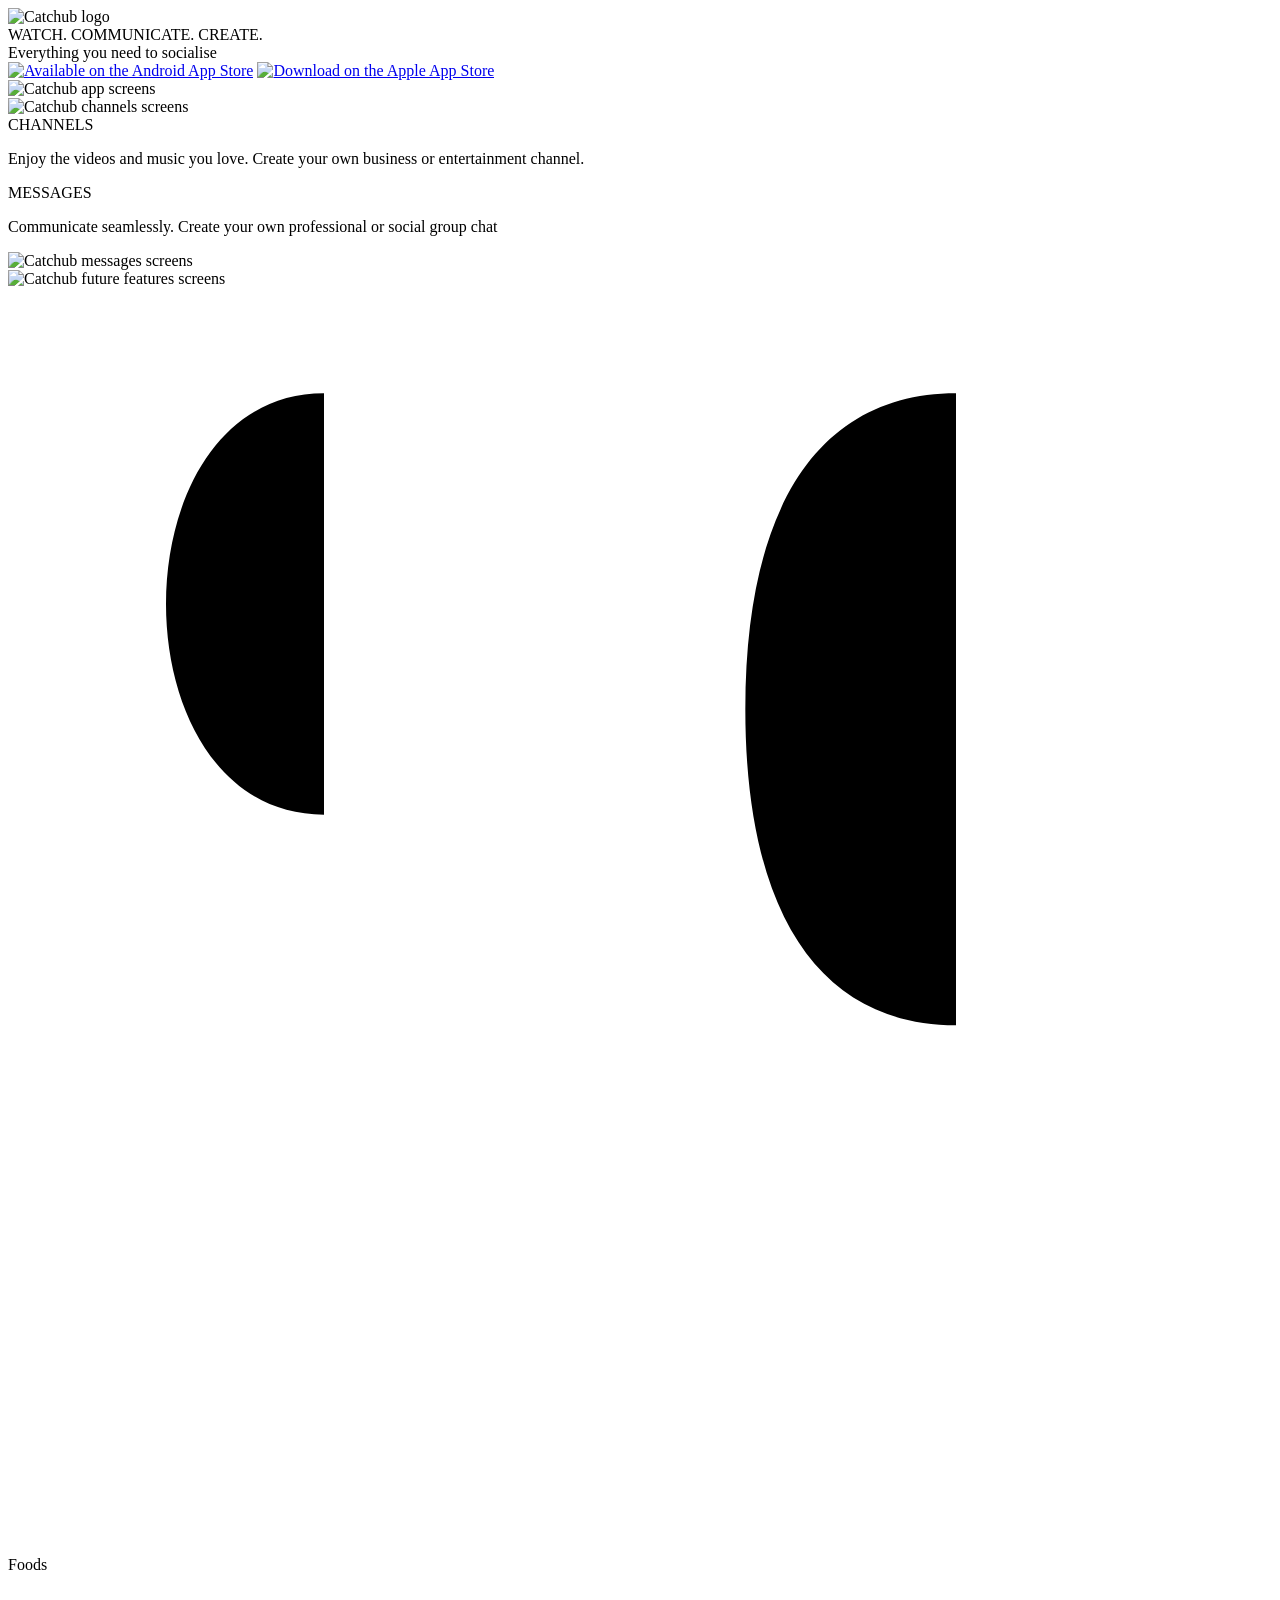
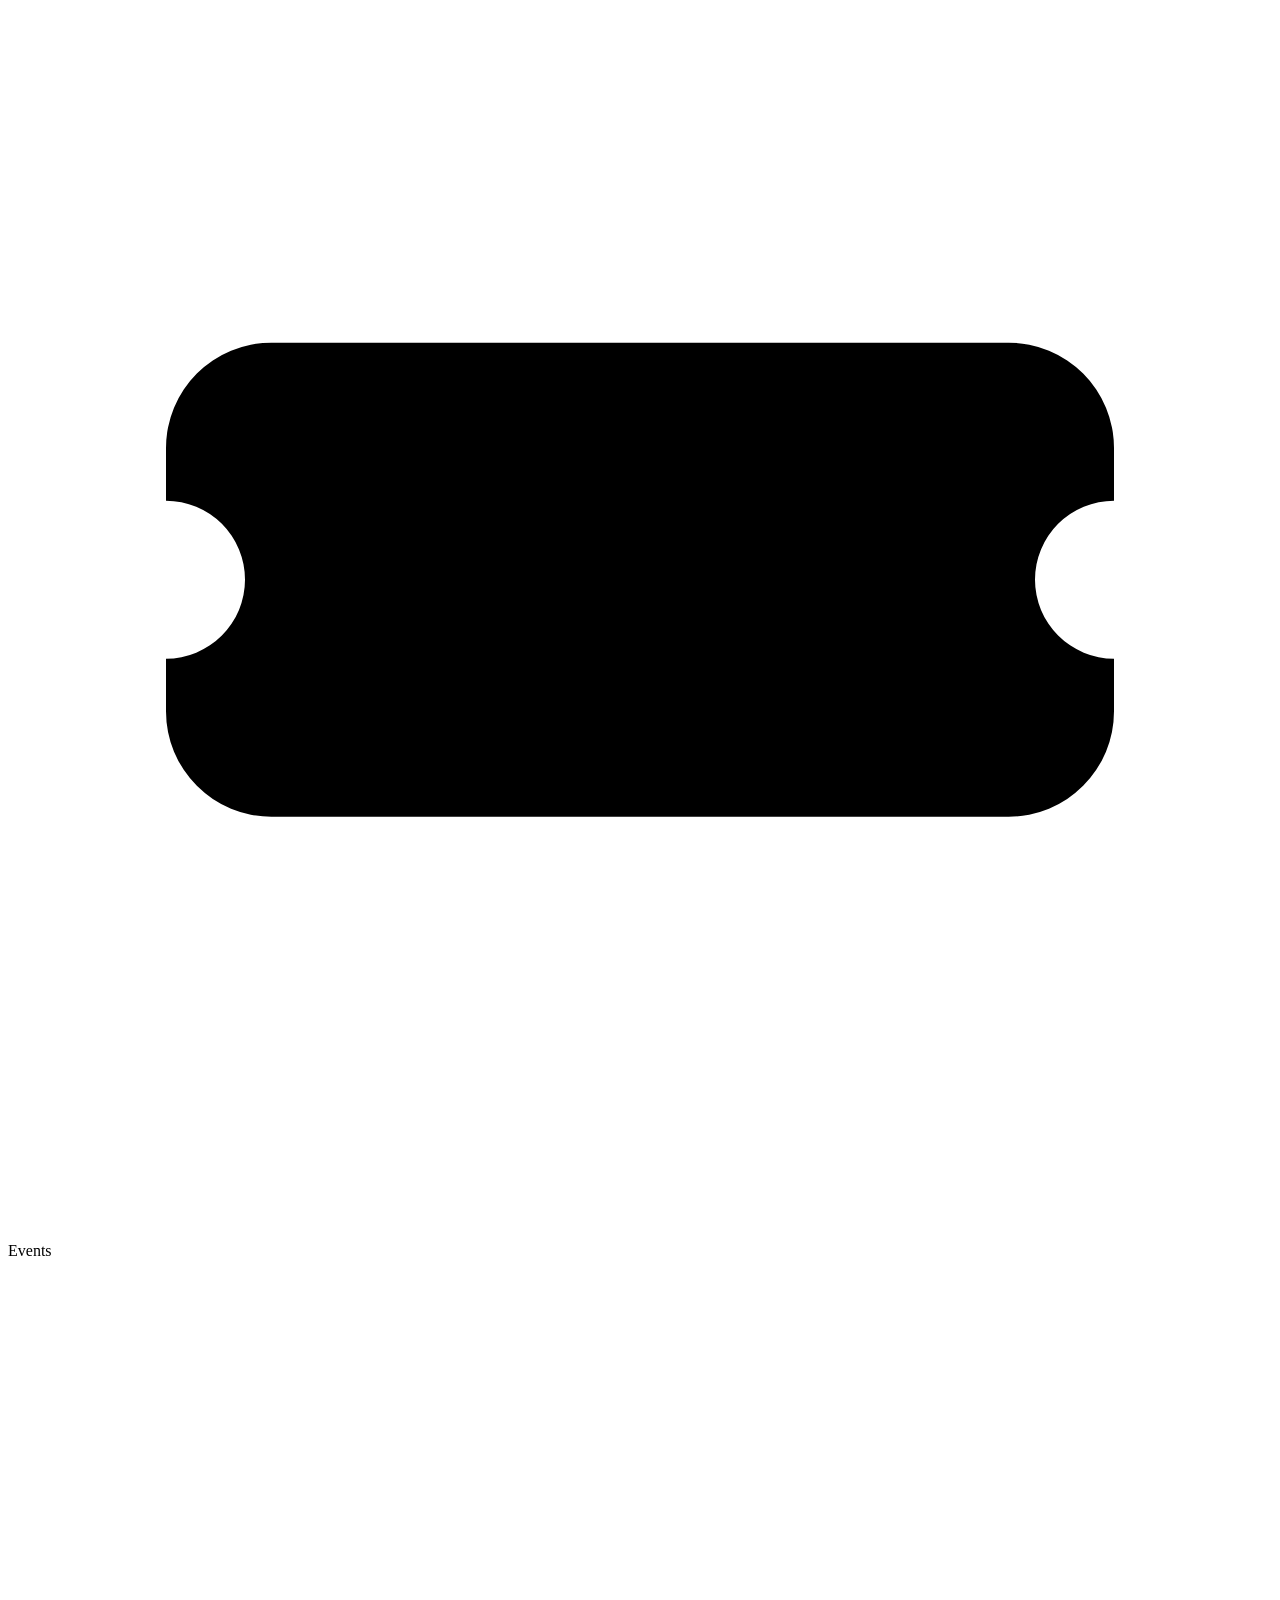
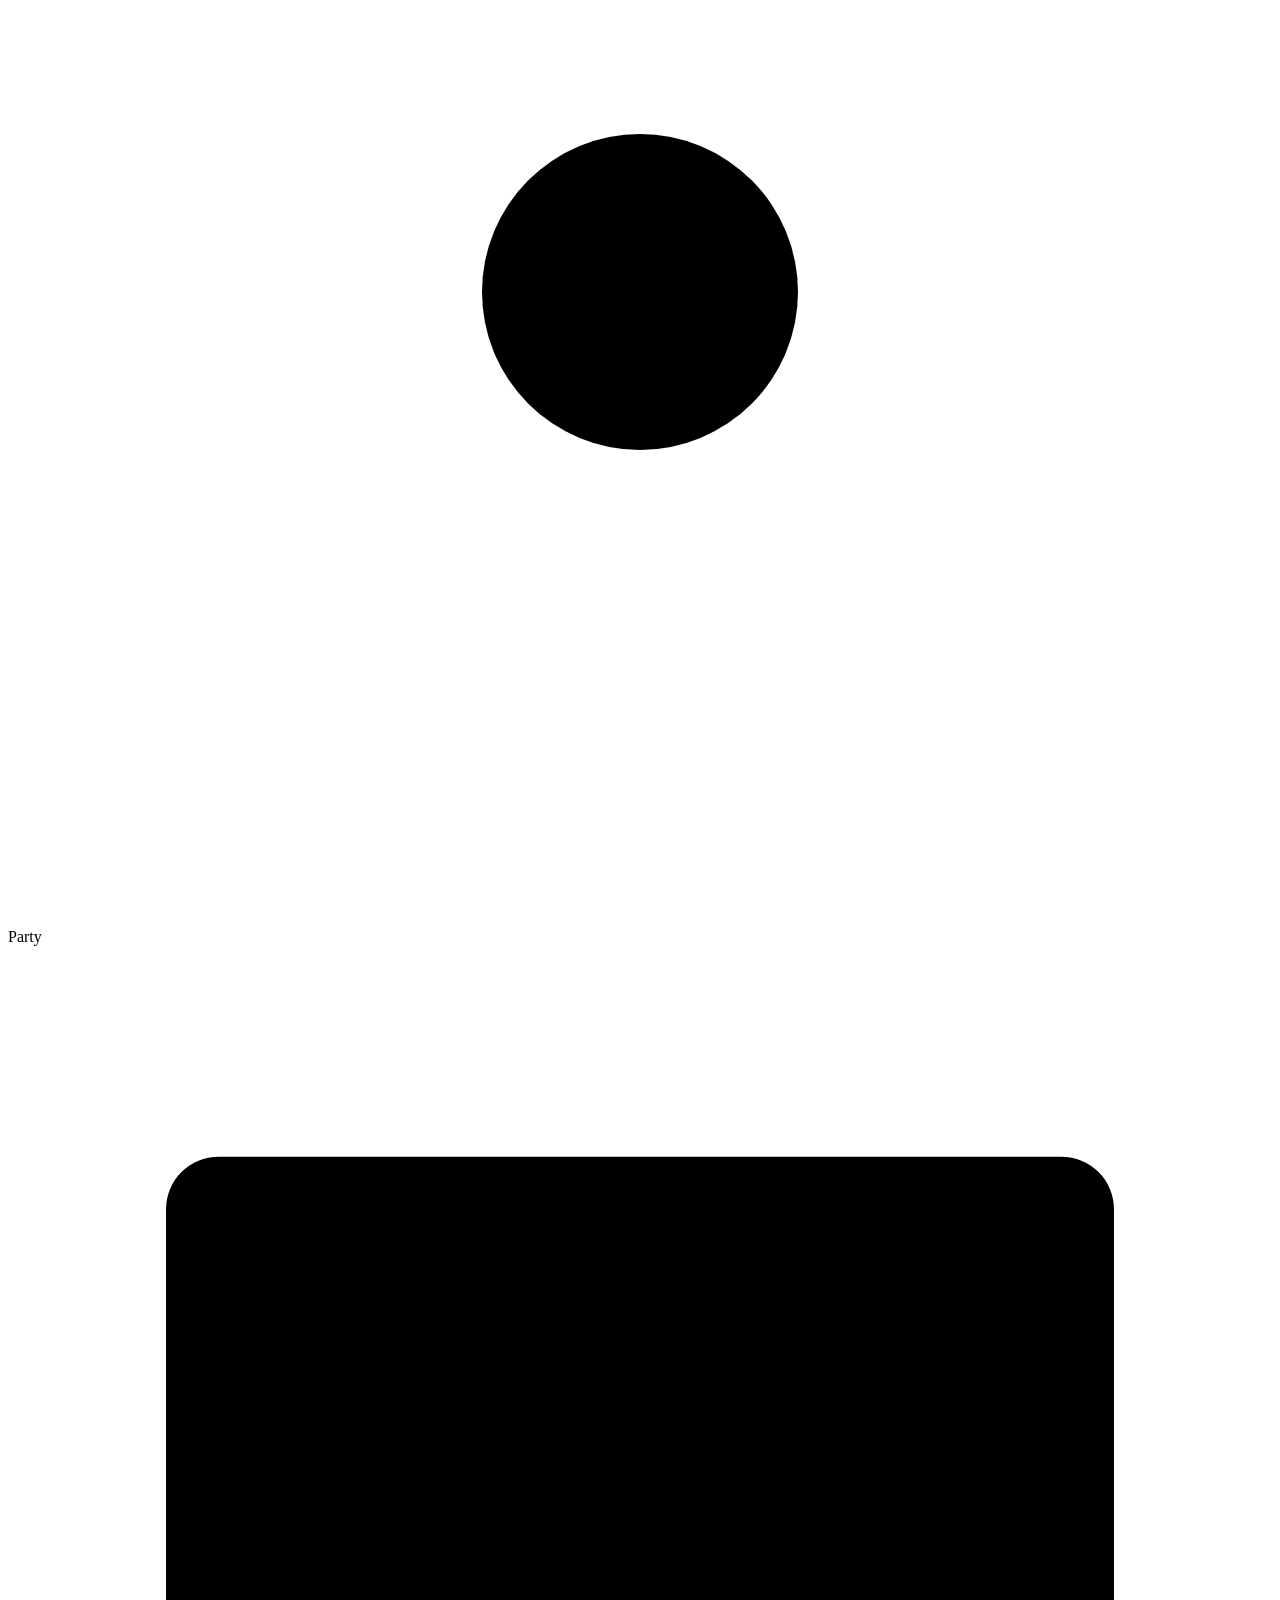
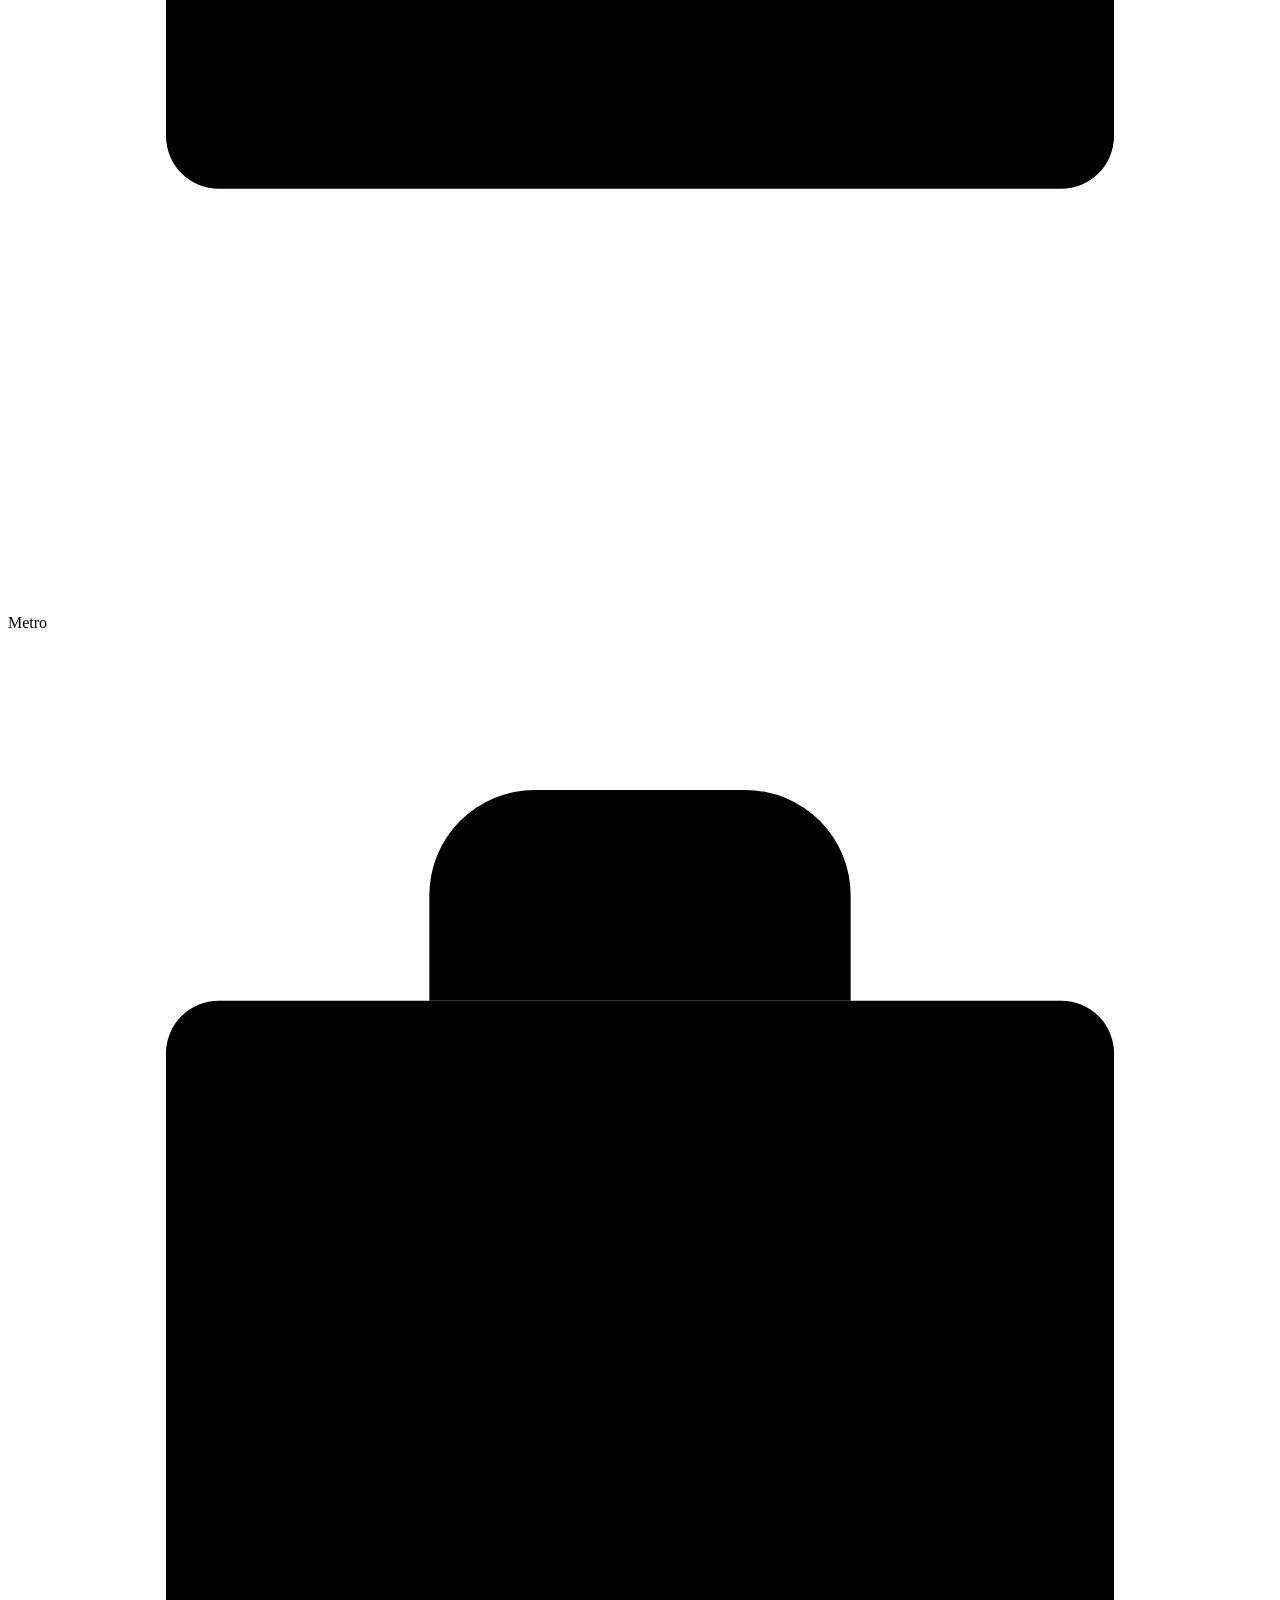
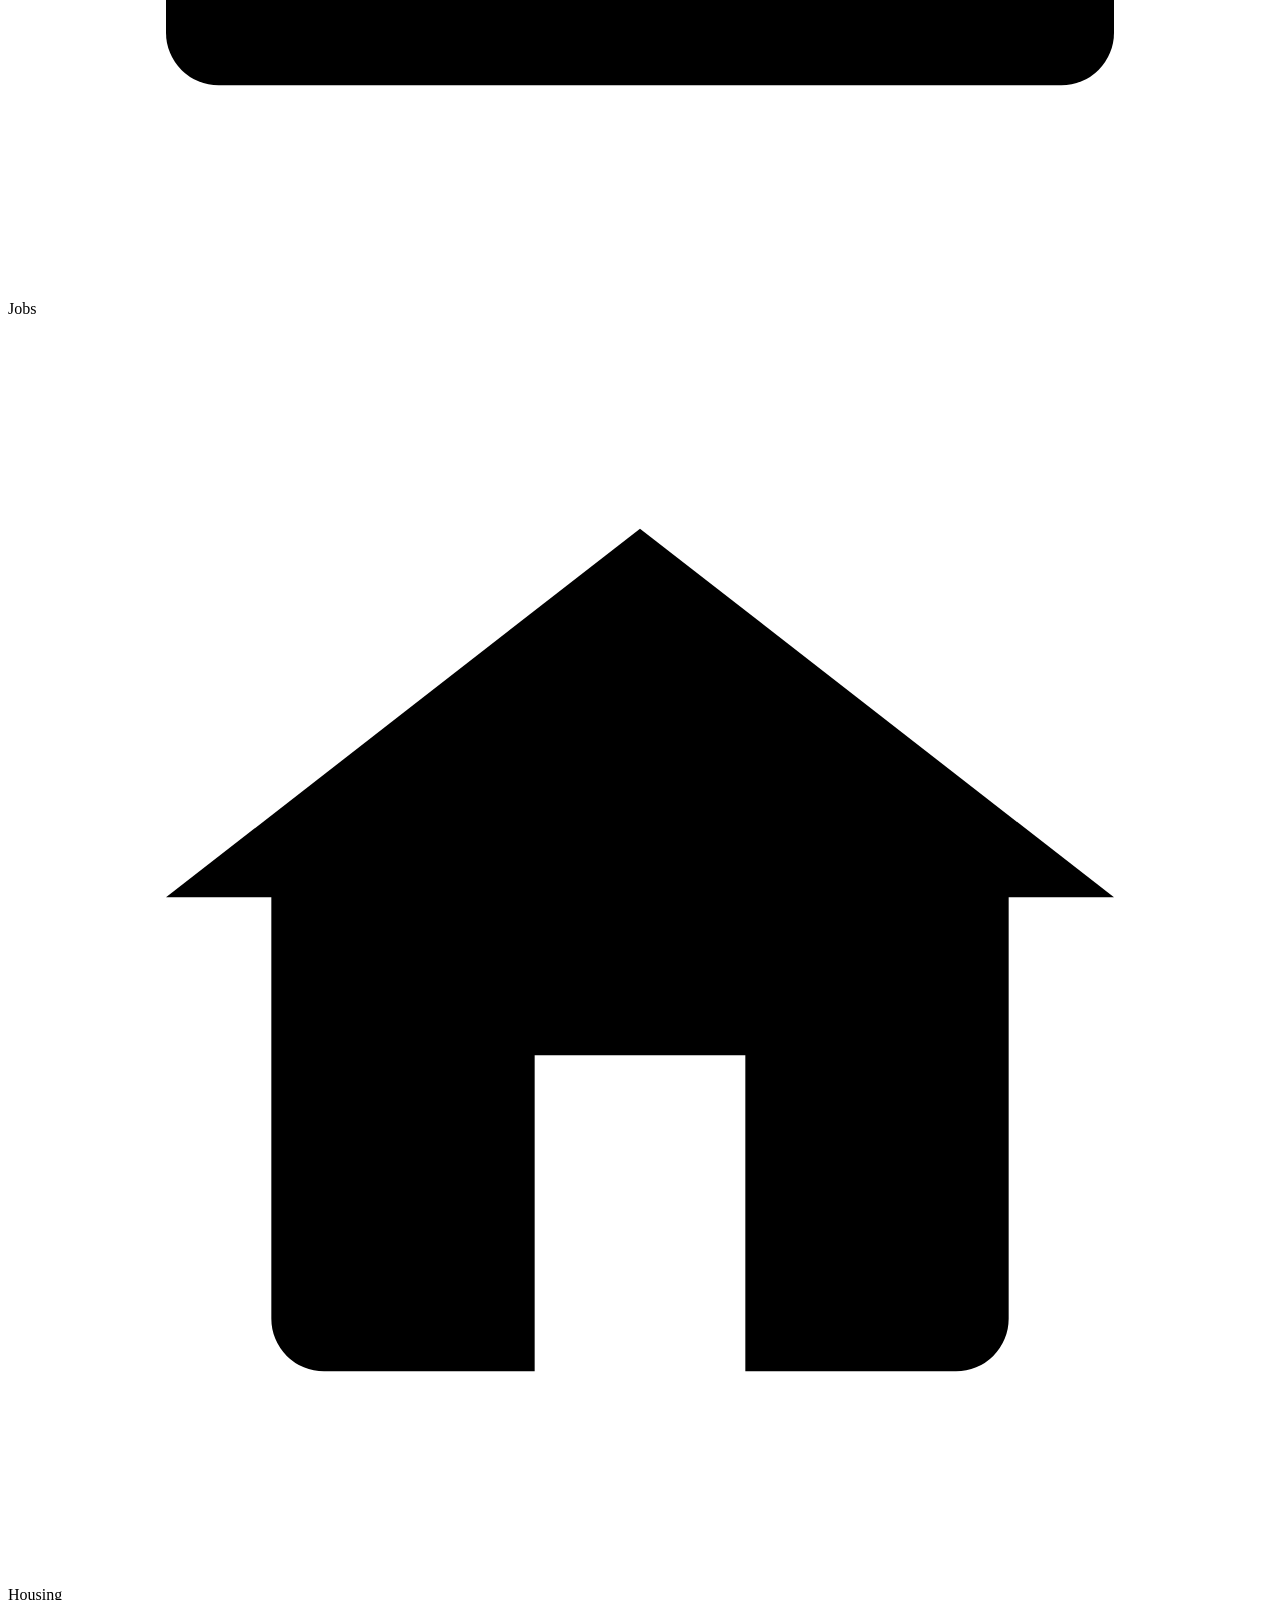
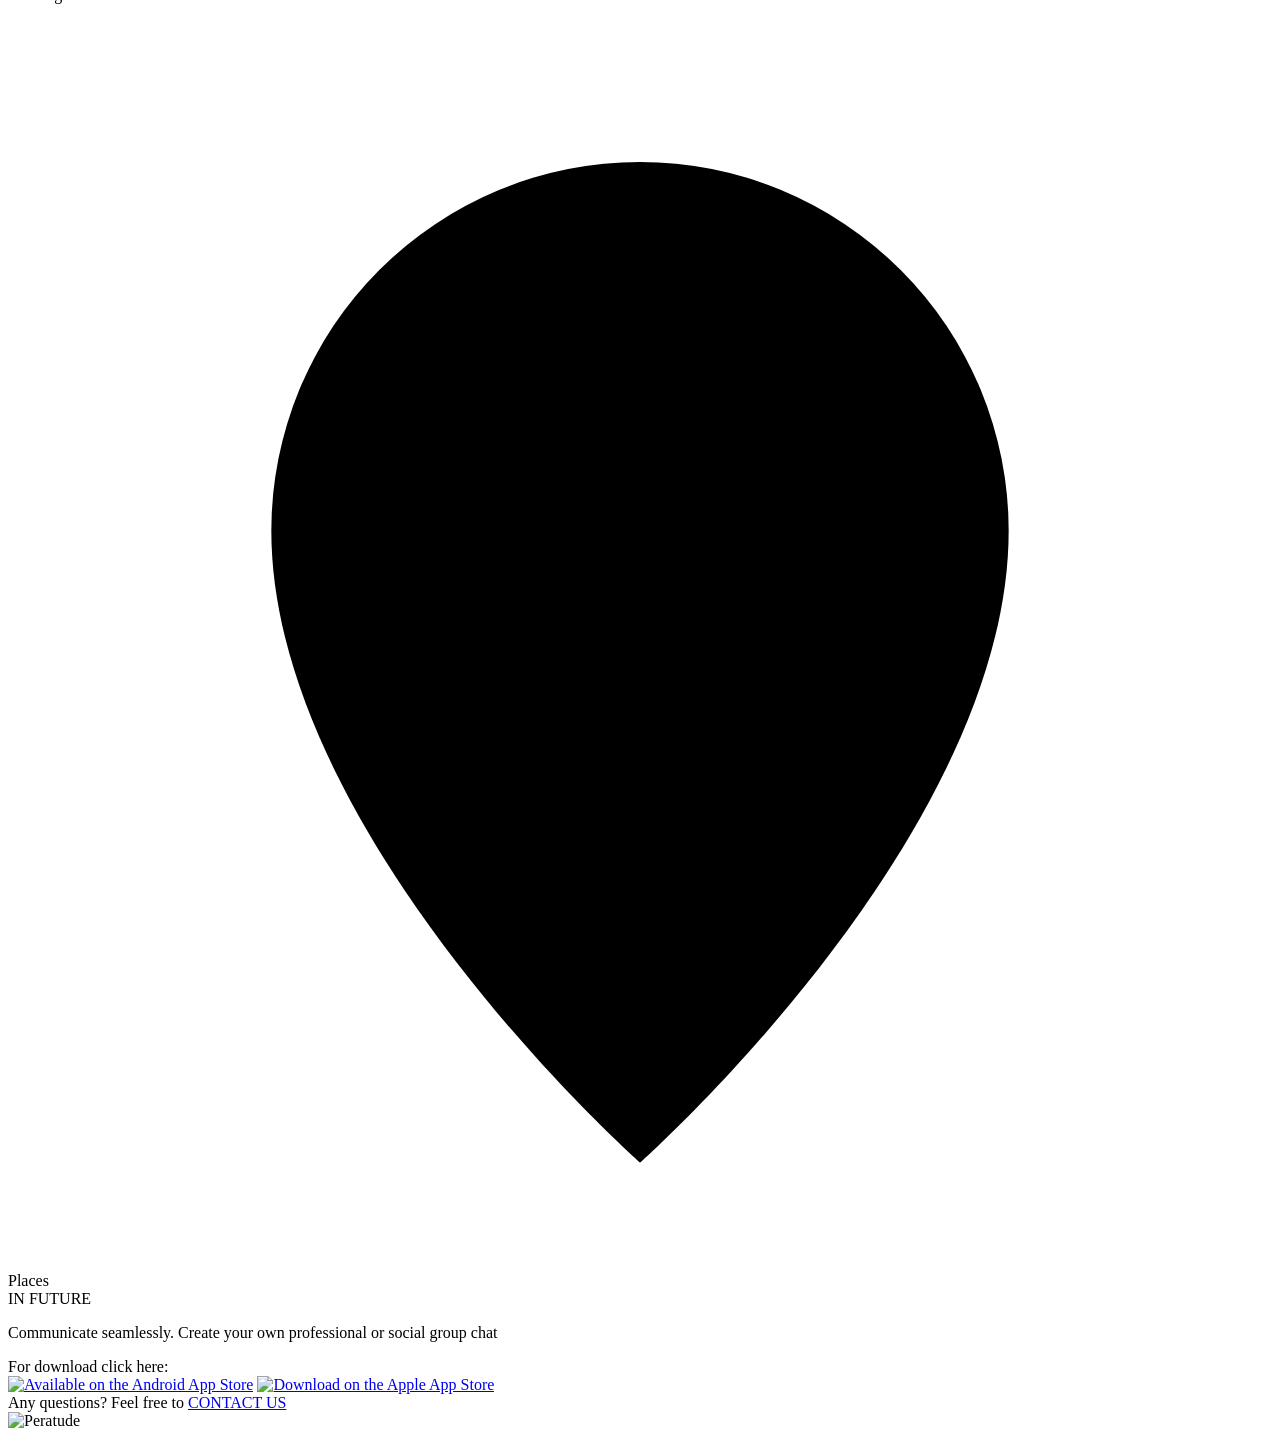
==== index-1.html @ 19086282 "Add files via upload" ====
<!DOCTYPE html>
<html lang="en">
<head>
<meta charset="UTF-8">
<meta name="viewport" content="width=device-width, initial-scale=1.0">
<title>Catchub — Watch. Communicate. Create.</title>
<link rel="preconnect" href="https://fonts.googleapis.com">
<link href="https://fonts.googleapis.com/css2?family=Poppins:wght@300;400;500;600;700;800&display=swap" rel="stylesheet">
<link rel="stylesheet" href="style.css">
</head>
<body>

  <!-- HERO -->
  <section class="hero">
    <div class="wrap">
      <div class="hero-left">
        <img class="logo-img" src="images/logo.png" alt="Catchub logo">
        <div class="tagline">WATCH. COMMUNICATE. CREATE.</div>
        <div class="subtagline">Everything you need to socialise</div>
        <div class="store-buttons">
          <a href="#"><img src="images/btn_android.png" alt="Available on the Android App Store"></a>
          <a href="#"><img src="images/btn_apple.png" alt="Download on the Apple App Store"></a>
        </div>
      </div>
      <div class="hero-right">
        <img src="images/hero_phones.png" alt="Catchub app screens">
      </div>
    </div>
  </section>

  <!-- CHANNELS -->
  <section class="channels">
    <div class="wrap">
      <div class="channels-img">
        <img src="images/channels_phones.png" alt="Catchub channels screens">
      </div>
      <div class="channels-text">
        <div class="section-title">CHANNELS</div>
        <p class="section-copy">
          Enjoy the videos and music you love.
          Create your own business
          or entertainment channel.
        </p>
      </div>
    </div>
  </section>

  <!-- MESSAGES -->
  <section class="messages">
    <div class="wrap">
      <div class="messages-text">
        <div class="section-title">MESSAGES</div>
        <p class="section-copy">
          Communicate seamlessly.
          Create your own professional
          or social group chat
        </p>
      </div>
      <div class="messages-img">
        <img src="images/messages_phones.png" alt="Catchub messages screens">
      </div>
    </div>
  </section>

  <!-- IN FUTURE -->
  <section class="future">
    <div class="wrap">
      <div class="future-img">
        <img src="images/future_phones.png" alt="Catchub future features screens">
      </div>
      <div class="future-right">
        <div class="icon-row">
          <div class="icon-item">
            <div class="icon-circle"><svg viewBox="0 0 24 24"><path d="M6 2v20M6 2c-2 0-3 2-3 4s1 4 3 4M6 10v12M18 2c-2.5 0-4 2-4 6s1.5 6 4 6M18 2v20"/></svg></div>
            <div class="icon-label">Foods</div>
          </div>
          <div class="icon-item">
            <div class="icon-circle"><svg viewBox="0 0 24 24"><path d="M3 9a2 2 0 0 1 2-2h14a2 2 0 0 1 2 2v1a1.5 1.5 0 0 0 0 3v1a2 2 0 0 1-2 2H5a2 2 0 0 1-2-2v-1a1.5 1.5 0 0 0 0-3z"/><path d="M9 7v10"/></svg></div>
            <div class="icon-label">Events</div>
          </div>
          <div class="icon-item">
            <div class="icon-circle"><svg viewBox="0 0 24 24"><circle cx="12" cy="12" r="3"/><path d="M12 3v2M12 19v2M4.2 4.2l1.4 1.4M18.4 18.4l1.4 1.4M3 12h2M19 12h2M4.2 19.8l1.4-1.4M18.4 5.6l1.4-1.4"/></svg></div>
            <div class="icon-label">Party</div>
          </div>
          <div class="icon-item">
            <div class="icon-circle"><svg viewBox="0 0 24 24"><rect x="3" y="4" width="18" height="12" rx="1"/><path d="M2 20h20M8 16l-1 4M16 16l1 4"/></svg></div>
            <div class="icon-label">Metro</div>
          </div>
          <div class="icon-item">
            <div class="icon-circle"><svg viewBox="0 0 24 24"><rect x="3" y="7" width="18" height="13" rx="1"/><path d="M8 7V5a2 2 0 0 1 2-2h4a2 2 0 0 1 2 2v2M3 12h18"/></svg></div>
            <div class="icon-label">Jobs</div>
          </div>
          <div class="icon-item">
            <div class="icon-circle"><svg viewBox="0 0 24 24"><path d="M3 11l9-7 9 7"/><path d="M5 10v9a1 1 0 0 0 1 1h4v-6h4v6h4a1 1 0 0 0 1-1v-9"/></svg></div>
            <div class="icon-label">Housing</div>
          </div>
          <div class="icon-item">
            <div class="icon-circle"><svg viewBox="0 0 24 24"><path d="M12 22s7-6.2 7-12a7 7 0 1 0-14 0c0 5.8 7 12 7 12z"/><circle cx="12" cy="10" r="2.4"/></svg></div>
            <div class="icon-label">Places</div>
          </div>
        </div>
        <div class="future-text">
          <div class="section-title">IN FUTURE</div>
          <p class="section-copy">
            Communicate seamlessly.
            Create your own professional
            or social group chat
          </p>
        </div>
      </div>
    </div>
  </section>

  <!-- FOOTER -->
  <footer class="footer">
    <div class="footer-lead">For download click here:</div>
    <div class="store-buttons">
      <a href="#"><img src="images/btn_android.png" alt="Available on the Android App Store"></a>
      <a href="#"><img src="images/btn_apple.png" alt="Download on the Apple App Store"></a>
    </div>
    <div class="footer-contact">Any questions? Feel free to <a href="#">CONTACT US</a></div>
    <img class="peratude-logo" src="images/peratude_logo.png" alt="Peratude">
  </footer>

</body>
</html>
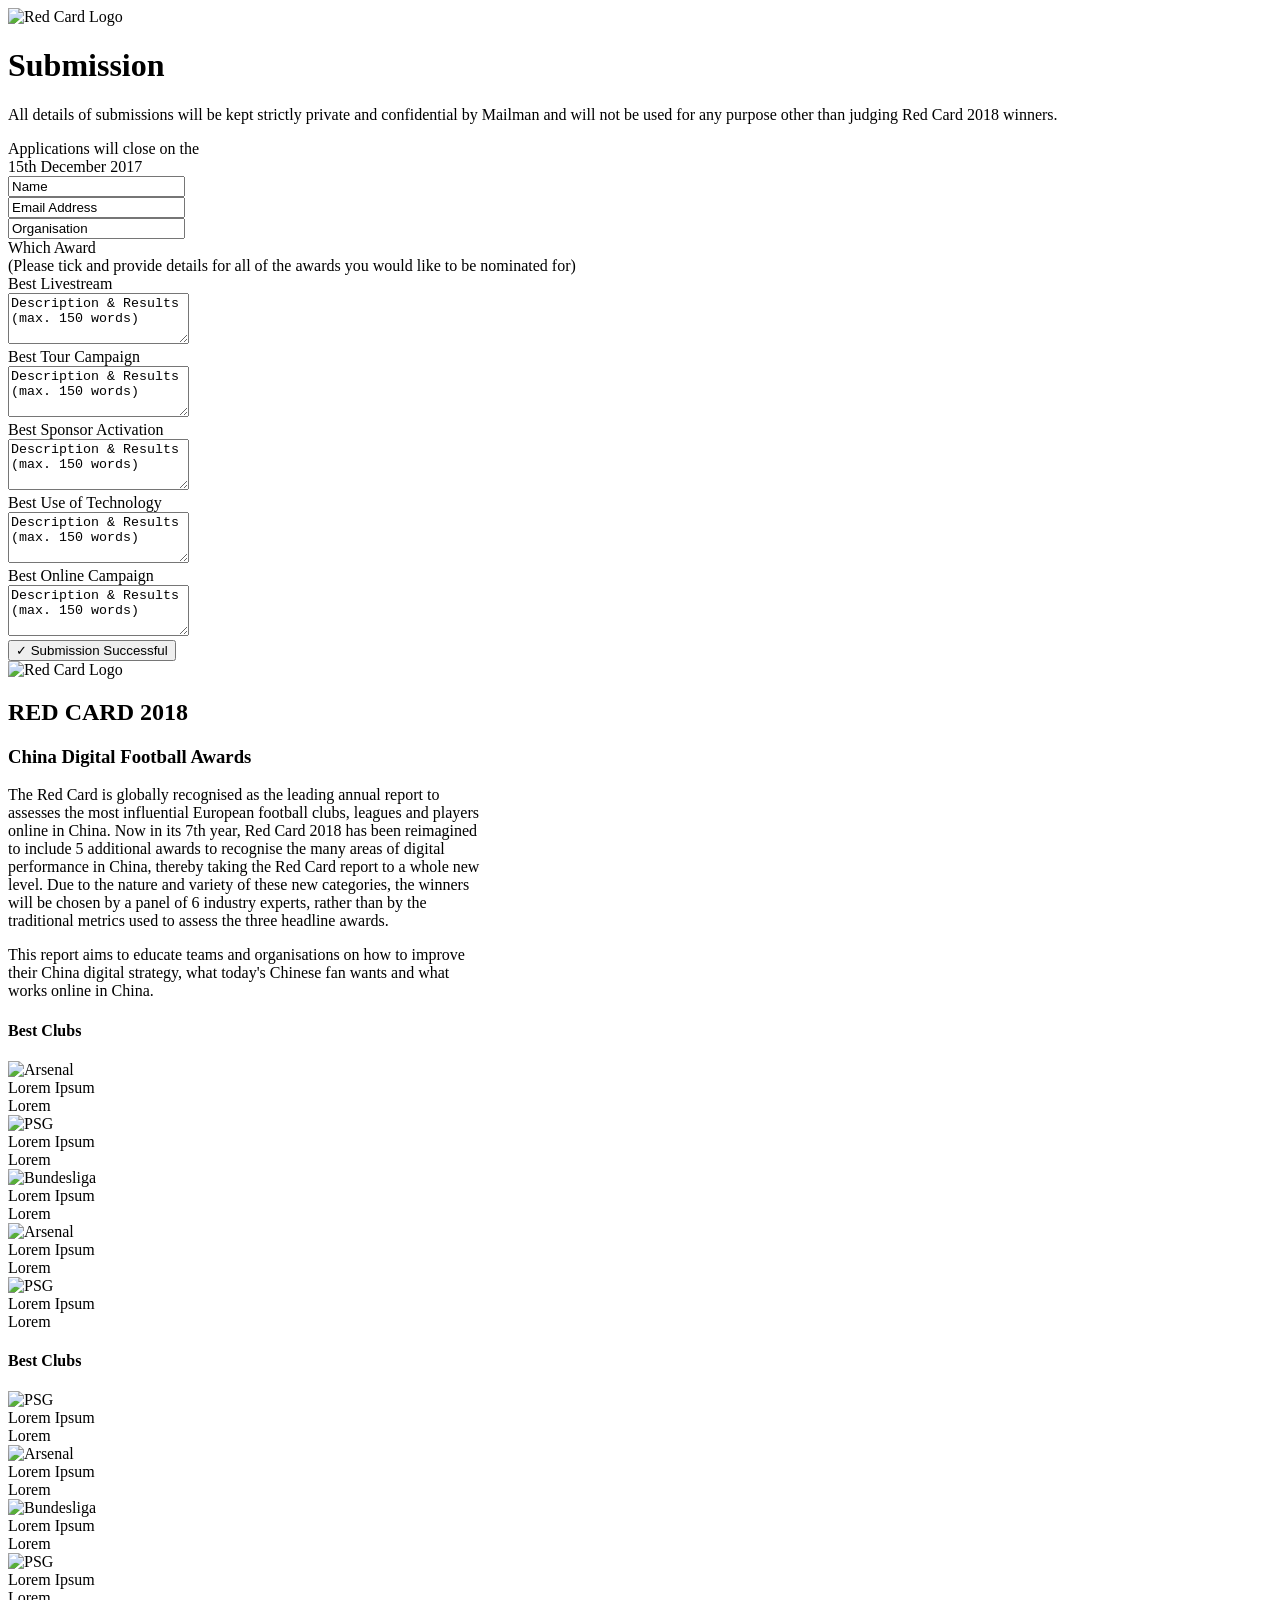
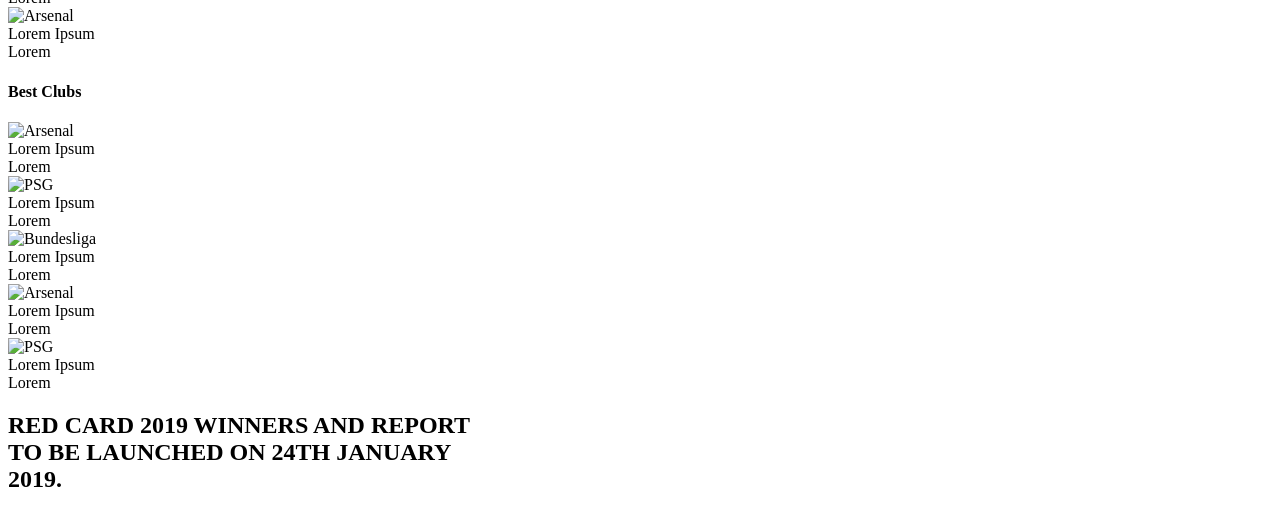
==== commit cc969caa: "Update index-1.html" ====
--- a/index-1.html
+++ b/index-1.html
@@ -1,126 +1,251 @@
 <!DOCTYPE html>
 <html lang="en">
 <head>
-<meta charset="UTF-8">
-<meta name="viewport" content="width=device-width, initial-scale=1.0">
-<title>Catchub — Watch. Communicate. Create.</title>
-<link rel="preconnect" href="https://fonts.googleapis.com">
-<link href="https://fonts.googleapis.com/css2?family=Poppins:wght@300;400;500;600;700;800&display=swap" rel="stylesheet">
-<link rel="stylesheet" href="style.css">
+    <meta charset="UTF-8">
+    <meta name="viewport" content="width=device-width, initial-scale=1.0">
+    <title>Red Card 2018 Screens</title>
+    <link rel="stylesheet" href="style.css">
 </head>
 <body>
 
-  <!-- HERO -->
-  <section class="hero">
-    <div class="wrap">
-      <div class="hero-left">
-        <img class="logo-img" src="images/logo.png" alt="Catchub logo">
-        <div class="tagline">WATCH. COMMUNICATE. CREATE.</div>
-        <div class="subtagline">Everything you need to socialise</div>
-        <div class="store-buttons">
-          <a href="#"><img src="images/btn_android.png" alt="Available on the Android App Store"></a>
-          <a href="#"><img src="images/btn_apple.png" alt="Download on the Apple App Store"></a>
+    <!-- SCREEN 1: SUBMISSION FORM -->
+    <div class="screen-container">
+        <div class="screen-1">
+            
+            <!-- Maroon Top Left Face Logo -->
+            <div class="logo-top-left">
+                <img src="1000356532.png" alt="Red Card Logo">
+            </div>
+
+            <div class="s1-content-wrapper">
+                
+                <!-- Left Details Column -->
+                <div class="s1-left-col">
+                    <h1>Submission</h1>
+                    <p>All details of submissions will be kept strictly private and confidential by Mailman and will not be used for any purpose other than judging Red Card 2018 winners.</p>
+                    <div class="closing-date">
+                        Applications will close on the<br>15th December 2017
+                    </div>
+                </div>
+
+                <!-- Right Form Column -->
+                <div class="s1-right-col">
+                    <div class="form-group">
+                        <input type="text" class="form-control-input" placeholder="Name" value="Name">
+                    </div>
+                    <div class="form-group">
+                        <input type="email" class="form-control-input" placeholder="Email Address" value="Email Address">
+                    </div>
+                    <div class="form-group">
+                        <input type="text" class="form-control-input" placeholder="Organisation" value="Organisation">
+                    </div>
+
+                    <div class="award-section-title">Which Award</div>
+                    <div class="award-subtitle">(Please tick and provide details for all of the awards you would like to be nominated for)</div>
+
+                    <!-- Award Item 1 -->
+                    <div class="award-row">
+                        <div class="checkbox-label-container">
+                            <div class="checkbox-left">
+                                <span class="custom-checkbox checked"></span>
+                                <span>Best Livestream</span>
+                            </div>
+                            <div class="info-square"></div>
+                        </div>
+                        <textarea class="textarea-input" rows="3" placeholder="Description & Results (max. 150 words)">Description & Results (max. 150 words)</textarea>
+                    </div>
+
+                    <!-- Award Item 2 -->
+                    <div class="award-row">
+                        <div class="checkbox-label-container">
+                            <div class="checkbox-left">
+                                <span class="custom-checkbox"></span>
+                                <span>Best Tour Campaign</span>
+                            </div>
+                            <div class="info-square"></div>
+                        </div>
+                        <textarea class="textarea-input" rows="3" placeholder="Description & Results (max. 150 words)">Description & Results (max. 150 words)</textarea>
+                    </div>
+
+                    <!-- Award Item 3 -->
+                    <div class="award-row">
+                        <div class="checkbox-label-container">
+                            <div class="checkbox-left">
+                                <span class="custom-checkbox"></span>
+                                <span>Best Sponsor Activation</span>
+                            </div>
+                            <div class="info-square"></div>
+                        </div>
+                        <textarea class="textarea-input" rows="3" placeholder="Description & Results (max. 150 words)">Description & Results (max. 150 words)</textarea>
+                    </div>
+
+                    <!-- Award Item 4 -->
+                    <div class="award-row">
+                        <div class="checkbox-label-container">
+                            <div class="checkbox-left">
+                                <span class="custom-checkbox"></span>
+                                <span>Best Use of Technology</span>
+                            </div>
+                            <div class="info-square"></div>
+                        </div>
+                        <textarea class="textarea-input" rows="3" placeholder="Description & Results (max. 150 words)">Description & Results (max. 150 words)</textarea>
+                    </div>
+
+                    <!-- Award Item 5 -->
+                    <div class="award-row">
+                        <div class="checkbox-label-container">
+                            <div class="checkbox-left">
+                                <span class="custom-checkbox"></span>
+                                <span>Best Online Campaign</span>
+                            </div>
+                            <div class="info-square"></div>
+                        </div>
+                        <textarea class="textarea-input" rows="3" placeholder="Description & Results (max. 150 words)">Description & Results (max. 150 words)</textarea>
+                    </div>
+
+                    <!-- Submission Success Box/Button -->
+                    <button class="submit-success-btn">
+                        <span>✓</span> Submission Successful
+                    </button>
+                </div>
+
+            </div>
         </div>
-      </div>
-      <div class="hero-right">
-        <img src="images/hero_phones.png" alt="Catchub app screens">
-      </div>
     </div>
-  </section>
-
-  <!-- CHANNELS -->
-  <section class="channels">
-    <div class="wrap">
-      <div class="channels-img">
-        <img src="images/channels_phones.png" alt="Catchub channels screens">
-      </div>
-      <div class="channels-text">
-        <div class="section-title">CHANNELS</div>
-        <p class="section-copy">
-          Enjoy the videos and music you love.
-          Create your own business
-          or entertainment channel.
-        </p>
-      </div>
+
+
+    <!-- SCREEN 2: LEADERSHIP / AWARDS LIST -->
+    <div class="screen-container" style="max-width: 480px;">
+        <div class="screen-2">
+            
+            <!-- Top Banner -->
+            <div class="s2-top-banner">
+                <div class="s2-main-logo">
+                    <img src="1000356532.png" alt="Red Card Logo">
+                </div>
+                <h2>RED CARD 2018</h2>
+                <h3>China Digital Football Awards</h3>
+                <p>The Red Card is globally recognised as the leading annual report to assesses the most influential European football clubs, leagues and players online in China. Now in its 7th year, Red Card 2018 has been reimagined to include 5 additional awards to recognise the many areas of digital performance in China, thereby taking the Red Card report to a whole new level. Due to the nature and variety of these new categories, the winners will be chosen by a panel of 6 industry experts, rather than by the traditional metrics used to assess the three headline awards.</p>
+                <p>This report aims to educate teams and organisations on how to improve their China digital strategy, what today's Chinese fan wants and what works online in China.</p>
+            </div>
+
+            <!-- Content Body -->
+            <div class="s2-content-body">
+                
+                <!-- Category Section 1 -->
+                <div class="category-block">
+                    <div class="category-header">
+                        <div class="triangle-marker"></div>
+                        <h4>Best Clubs</h4>
+                    </div>
+                    <div class="logos-grid">
+                        <div class="logo-item">
+                            <div class="logo-circle"><img src="1000356534.png" alt="Arsenal"></div>
+                            <div class="logo-title">Lorem Ipsum</div>
+                            <div class="logo-subtitle">Lorem</div>
+                        </div>
+                        <div class="logo-item">
+                            <div class="logo-circle"><img src="1000356533.png" alt="PSG"></div>
+                            <div class="logo-title">Lorem Ipsum</div>
+                            <div class="logo-subtitle">Lorem</div>
+                        </div>
+                        <div class="logo-item">
+                            <div class="logo-circle"><img src="1000356535.png" alt="Bundesliga"></div>
+                            <div class="logo-title">Lorem Ipsum</div>
+                            <div class="logo-subtitle">Lorem</div>
+                        </div>
+                        <div class="logo-item">
+                            <div class="logo-circle"><img src="1000356534.png" alt="Arsenal"></div>
+                            <div class="logo-title">Lorem Ipsum</div>
+                            <div class="logo-subtitle">Lorem</div>
+                        </div>
+                        <div class="logo-item">
+                            <div class="logo-circle"><img src="1000356533.png" alt="PSG"></div>
+                            <div class="logo-title">Lorem Ipsum</div>
+                            <div class="logo-subtitle">Lorem</div>
+                        </div>
+                    </div>
+                </div>
+
+                <!-- Category Section 2 -->
+                <div class="category-block">
+                    <div class="category-header">
+                        <div class="triangle-marker"></div>
+                        <h4>Best Clubs</h4>
+                    </div>
+                    <div class="logos-grid">
+                        <div class="logo-item">
+                            <div class="logo-circle"><img src="1000356533.png" alt="PSG"></div>
+                            <div class="logo-title">Lorem Ipsum</div>
+                            <div class="logo-subtitle">Lorem</div>
+                        </div>
+                        <div class="logo-item">
+                            <div class="logo-circle"><img src="1000356534.png" alt="Arsenal"></div>
+                            <div class="logo-title">Lorem Ipsum</div>
+                            <div class="logo-subtitle">Lorem</div>
+                        </div>
+                        <div class="logo-item">
+                            <div class="logo-circle"><img src="1000356535.png" alt="Bundesliga"></div>
+                            <div class="logo-title">Lorem Ipsum</div>
+                            <div class="logo-subtitle">Lorem</div>
+                        </div>
+                        <div class="logo-item">
+                            <div class="logo-circle"><img src="1000356533.png" alt="PSG"></div>
+                            <div class="logo-title">Lorem Ipsum</div>
+                            <div class="logo-subtitle">Lorem</div>
+                        </div>
+                        <div class="logo-item">
+                            <div class="logo-circle"><img src="1000356534.png" alt="Arsenal"></div>
+                            <div class="logo-title">Lorem Ipsum</div>
+                            <div class="logo-subtitle">Lorem</div>
+                        </div>
+                    </div>
+                </div>
+
+                <!-- Category Section 3 -->
+                <div class="category-block">
+                    <div class="category-header">
+                        <div class="triangle-marker"></div>
+                        <h4>Best Clubs</h4>
+                    </div>
+                    <div class="logos-grid">
+                        <div class="logo-item">
+                            <div class="logo-circle"><img src="1000356534.png" alt="Arsenal"></div>
+                            <div class="logo-title">Lorem Ipsum</div>
+                            <div class="logo-subtitle">Lorem</div>
+                        </div>
+                        <div class="logo-item">
+                            <div class="logo-circle"><img src="1000356533.png" alt="PSG"></div>
+                            <div class="logo-title">Lorem Ipsum</div>
+                            <div class="logo-subtitle">Lorem</div>
+                        </div>
+                        <div class="logo-item">
+                            <div class="logo-circle"><img src="1000356535.png" alt="Bundesliga"></div>
+                            <div class="logo-title">Lorem Ipsum</div>
+                            <div class="logo-subtitle">Lorem</div>
+                        </div>
+                        <div class="logo-item">
+                            <div class="logo-circle"><img src="1000356534.png" alt="Arsenal"></div>
+                            <div class="logo-title">Lorem Ipsum</div>
+                            <div class="logo-subtitle">Lorem</div>
+                        </div>
+                        <div class="logo-item">
+                            <div class="logo-circle"><img src="1000356533.png" alt="PSG"></div>
+                            <div class="logo-title">Lorem Ipsum</div>
+                            <div class="logo-subtitle">Lorem</div>
+                        </div>
+                    </div>
+                </div>
+
+            </div>
+
+            <!-- Footer Banner -->
+            <div class="s2-footer-banner">
+                <h2>RED CARD 2019 WINNERS AND REPORT TO BE LAUNCHED ON 24TH JANUARY 2019.</h2>
+            </div>
+
+        </div>
     </div>
-  </section>
-
-  <!-- MESSAGES -->
-  <section class="messages">
-    <div class="wrap">
-      <div class="messages-text">
-        <div class="section-title">MESSAGES</div>
-        <p class="section-copy">
-          Communicate seamlessly.
-          Create your own professional
-          or social group chat
-        </p>
-      </div>
-      <div class="messages-img">
-        <img src="images/messages_phones.png" alt="Catchub messages screens">
-      </div>
-    </div>
-  </section>
-
-  <!-- IN FUTURE -->
-  <section class="future">
-    <div class="wrap">
-      <div class="future-img">
-        <img src="images/future_phones.png" alt="Catchub future features screens">
-      </div>
-      <div class="future-right">
-        <div class="icon-row">
-          <div class="icon-item">
-            <div class="icon-circle"><svg viewBox="0 0 24 24"><path d="M6 2v20M6 2c-2 0-3 2-3 4s1 4 3 4M6 10v12M18 2c-2.5 0-4 2-4 6s1.5 6 4 6M18 2v20"/></svg></div>
-            <div class="icon-label">Foods</div>
-          </div>
-          <div class="icon-item">
-            <div class="icon-circle"><svg viewBox="0 0 24 24"><path d="M3 9a2 2 0 0 1 2-2h14a2 2 0 0 1 2 2v1a1.5 1.5 0 0 0 0 3v1a2 2 0 0 1-2 2H5a2 2 0 0 1-2-2v-1a1.5 1.5 0 0 0 0-3z"/><path d="M9 7v10"/></svg></div>
-            <div class="icon-label">Events</div>
-          </div>
-          <div class="icon-item">
-            <div class="icon-circle"><svg viewBox="0 0 24 24"><circle cx="12" cy="12" r="3"/><path d="M12 3v2M12 19v2M4.2 4.2l1.4 1.4M18.4 18.4l1.4 1.4M3 12h2M19 12h2M4.2 19.8l1.4-1.4M18.4 5.6l1.4-1.4"/></svg></div>
-            <div class="icon-label">Party</div>
-          </div>
-          <div class="icon-item">
-            <div class="icon-circle"><svg viewBox="0 0 24 24"><rect x="3" y="4" width="18" height="12" rx="1"/><path d="M2 20h20M8 16l-1 4M16 16l1 4"/></svg></div>
-            <div class="icon-label">Metro</div>
-          </div>
-          <div class="icon-item">
-            <div class="icon-circle"><svg viewBox="0 0 24 24"><rect x="3" y="7" width="18" height="13" rx="1"/><path d="M8 7V5a2 2 0 0 1 2-2h4a2 2 0 0 1 2 2v2M3 12h18"/></svg></div>
-            <div class="icon-label">Jobs</div>
-          </div>
-          <div class="icon-item">
-            <div class="icon-circle"><svg viewBox="0 0 24 24"><path d="M3 11l9-7 9 7"/><path d="M5 10v9a1 1 0 0 0 1 1h4v-6h4v6h4a1 1 0 0 0 1-1v-9"/></svg></div>
-            <div class="icon-label">Housing</div>
-          </div>
-          <div class="icon-item">
-            <div class="icon-circle"><svg viewBox="0 0 24 24"><path d="M12 22s7-6.2 7-12a7 7 0 1 0-14 0c0 5.8 7 12 7 12z"/><circle cx="12" cy="10" r="2.4"/></svg></div>
-            <div class="icon-label">Places</div>
-          </div>
-        </div>
-        <div class="future-text">
-          <div class="section-title">IN FUTURE</div>
-          <p class="section-copy">
-            Communicate seamlessly.
-            Create your own professional
-            or social group chat
-          </p>
-        </div>
-      </div>
-    </div>
-  </section>
-
-  <!-- FOOTER -->
-  <footer class="footer">
-    <div class="footer-lead">For download click here:</div>
-    <div class="store-buttons">
-      <a href="#"><img src="images/btn_android.png" alt="Available on the Android App Store"></a>
-      <a href="#"><img src="images/btn_apple.png" alt="Download on the Apple App Store"></a>
-    </div>
-    <div class="footer-contact">Any questions? Feel free to <a href="#">CONTACT US</a></div>
-    <img class="peratude-logo" src="images/peratude_logo.png" alt="Peratude">
-  </footer>
 
 </body>
 </html>
